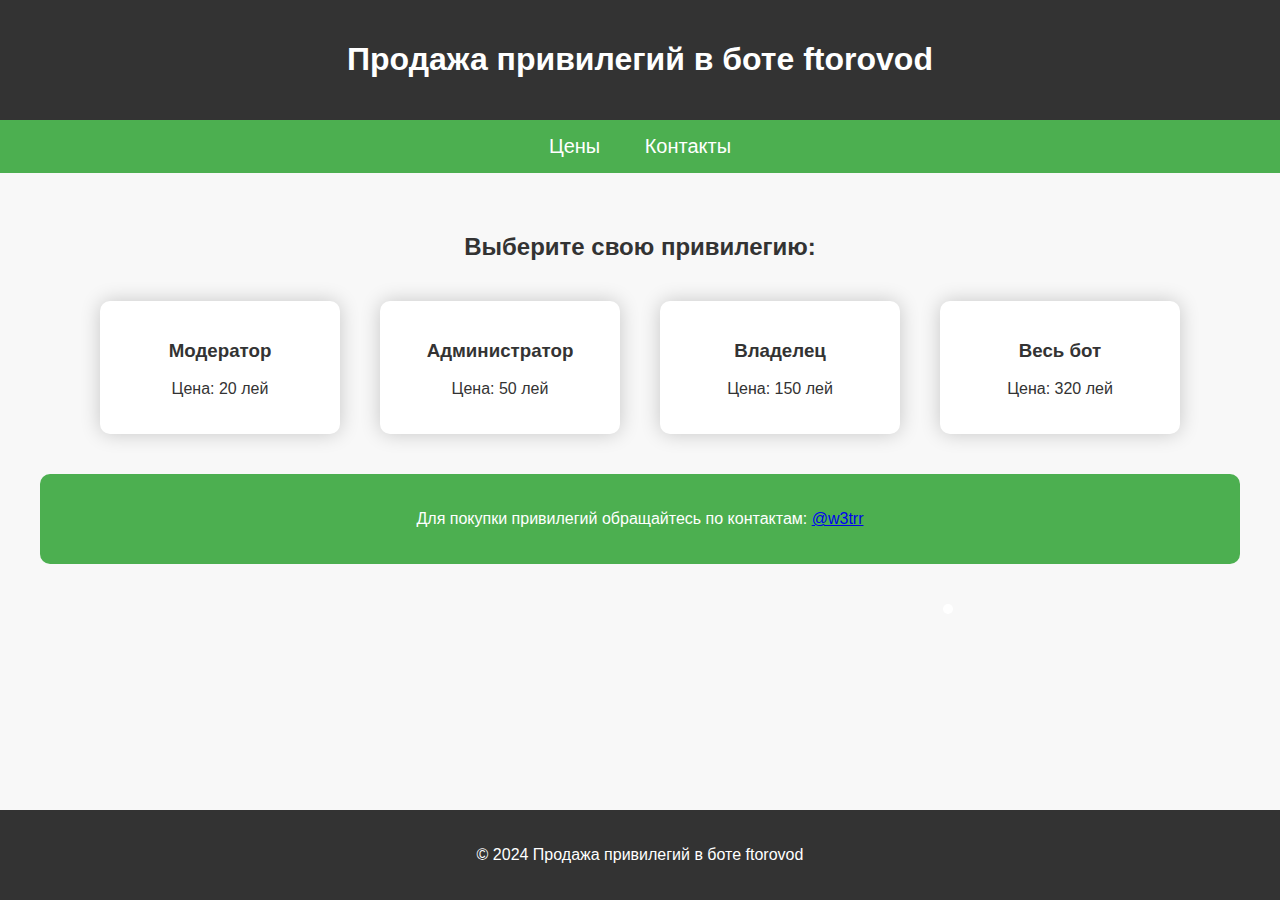
==== index.html @ 4feddc12 "Update index.html" ====
<!DOCTYPE html>
<html lang="ru">
<head>
    <meta charset="UTF-8">
    <meta name="viewport" content="width=device-width, initial-scale=1.0">
    <title>Продажа привилегий в боте ftorovod</title>
    <style>
        body {
            font-family: 'Segoe UI', Tahoma, Geneva, Verdana, sans-serif;
            background-color: #f8f8f8;
            margin: 0;
            padding: 0;
            color: #333;
            transition: background-color 0.5s;
        }

        header {
            background-color: #333;
            color: #fff;
            padding: 20px 0;
            text-align: center;
            animation: fadeIn 1s ease;
        }

        nav {
            background-color: #4CAF50;
            padding: 15px;
            text-align: center;
        }

        nav a {
            text-decoration: none;
            color: #fff;
            margin: 0 20px;
            font-size: 20px;
            transition: color 0.5s;
        }

        nav a:hover {
            color: #333;
        }

        section {
            padding: 40px;
            text-align: center;
            color: #333;
        }

        .pricing {
            display: flex;
            justify-content: center;
            align-items: center;
            flex-wrap: wrap;
            gap: 20px;
            margin-top: 30px;
        }

        .pricing div {
            background-color: #fff;
            box-shadow: 0 0 20px rgba(0, 0, 0, 0.2);
            padding: 20px;
            text-align: center;
            border-radius: 10px;
            width: 200px;
            transition: transform 0.3s ease, box-shadow 0.3s ease;
            margin: 10px;
        }

        .pricing div:hover {
            transform: scale(1.05);
            box-shadow: 0 0 30px rgba(0, 0, 0, 0.3);
        }

        .contact {
            text-align: center;
            margin-top: 30px;
            padding: 20px;
            background-color: #4CAF50;
            color: #fff;
            border-radius: 10px;
        }

        footer {
            background-color: #333;
            color: #fff;
            text-align: center;
            padding: 20px 0;
            position: absolute;
            bottom: 0;
            width: 100%;
        }

        .snowflake {
            position: fixed;
            width: 10px;
            height: 10px;
            background: #fff;
            border-radius: 50%;
            animation: snowfall linear infinite;
            pointer-events: none;
        }

        @keyframes snowfall {
            to {
                transform: translateY(100vh) rotate(360deg);
            }
        }

        @keyframes fadeIn {
            from {
                opacity: 0;
            }
            to {
                opacity: 1;
            }
        }
    </style>
</head>
<body>

<header>
    <h1 id="mainHeading">Продажа привилегий в боте ftorovod</h1>
</header>

<nav>
    <a href="#pricing">Цены</a>
    <a href="#contact">Контакты</a>
</nav>

<section>
    <h2 id="choosePrivilege">Выберите свою привилегию:</h2>
    <div class="pricing" id="pricing">
        <div>
            <h3>Модератор</h3>
            <p>Цена: 20 лей</p>
        </div>
        <div>
            <h3>Администратор</h3>
            <p>Цена: 50 лей</p>
        </div>
        <div>
            <h3>Владелец</h3>
            <p>Цена: 150 лей</p>
        </div>
        <div>
            <h3>Весь бот</h3>
            <p>Цена: 320 лей</p>
        </div>
    </div>
    <div class="contact" id="contact">
        <p>Для покупки привилегий обращайтесь по контактам: <a href="https://t.me/w3trr">@w3trr</a></p>
    </div>
</section>

<footer>
    <p id="copyright">© 2024 Продажа привилегий в боте ftorovod</p>
</footer>

<script>
    function createSnowflake() {
        const snowflake = document.createElement('div');
        snowflake.className = 'snowflake';
        snowflake.style.left = Math.random() * window.innerWidth + 'px';
        snowflake.style.animationDuration = Math.random() * 5 + 5 + 's';
        document.body.appendChild(snowflake);

        snowflake.addEventListener('animationiteration', function() {
            document.body.removeChild(snowflake);
        });
    }

    function generateSnowfall() {
        setInterval(createSnowflake, 500);
    }

    window.onload = function() {
        generateSnowfall();
    };
</script>

</body>
</html>
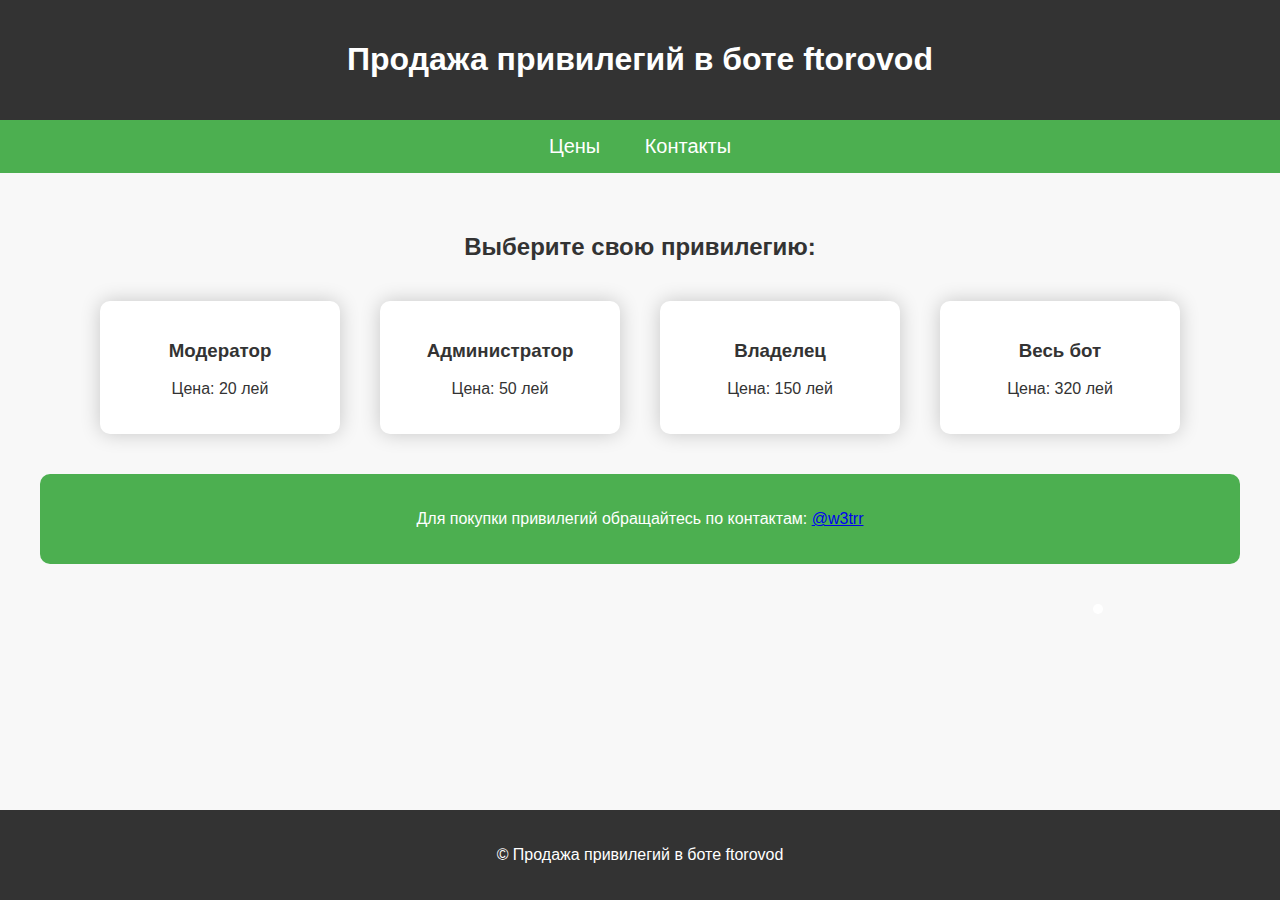
==== commit 9b251265: "Update index.html" ====
--- a/index.html
+++ b/index.html
@@ -153,7 +153,7 @@
 </section>
 
 <footer>
-    <p id="copyright">© 2024 Продажа привилегий в боте ftorovod</p>
+    <p id="copyright">© Продажа привилегий в боте ftorovod</p>
 </footer>
 
 <script>
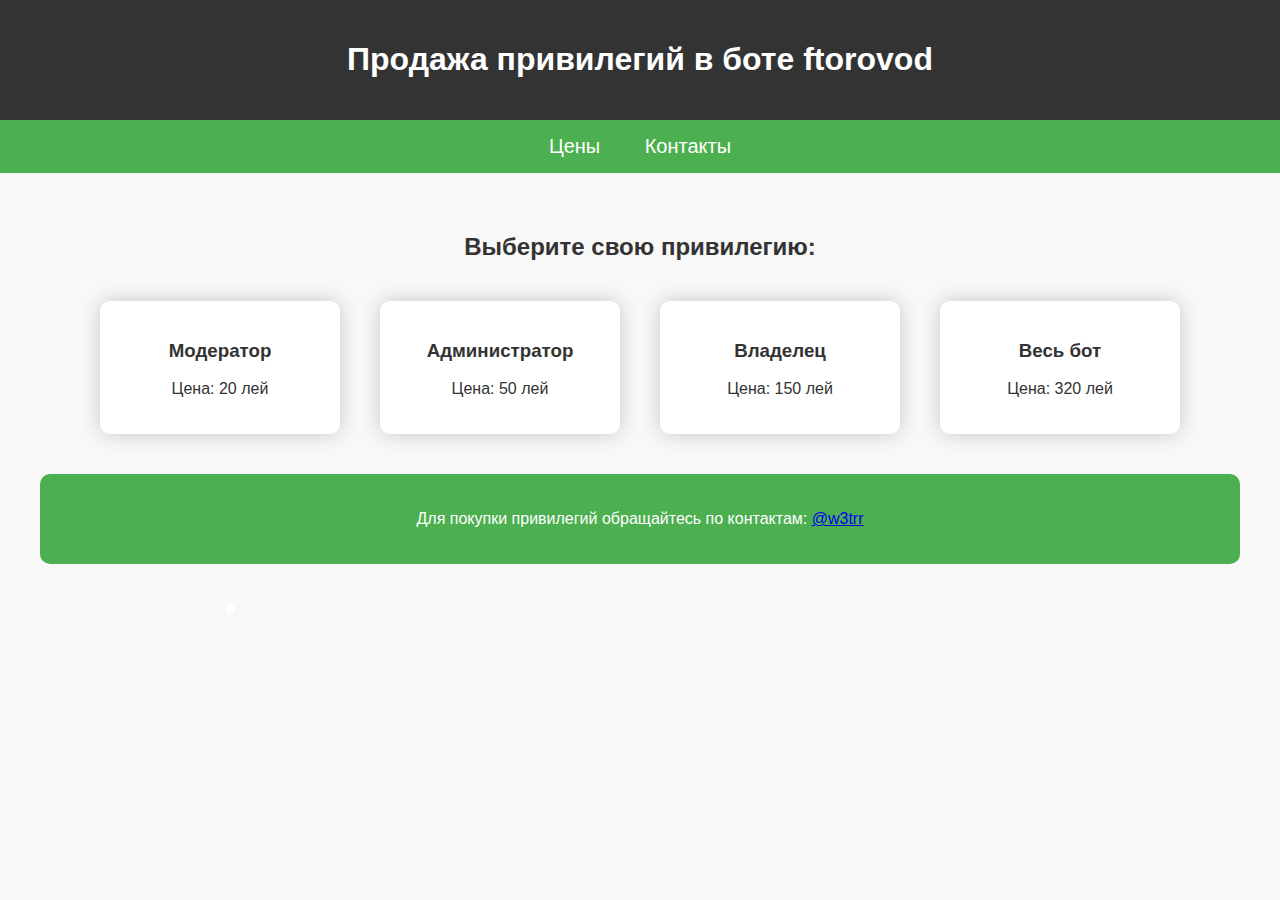
==== commit bc70f5ea: "Update index.html" ====
--- a/index.html
+++ b/index.html
@@ -152,9 +152,6 @@
     </div>
 </section>
 
-<footer>
-    <p id="copyright">© Продажа привилегий в боте ftorovod</p>
-</footer>
 
 <script>
     function createSnowflake() {
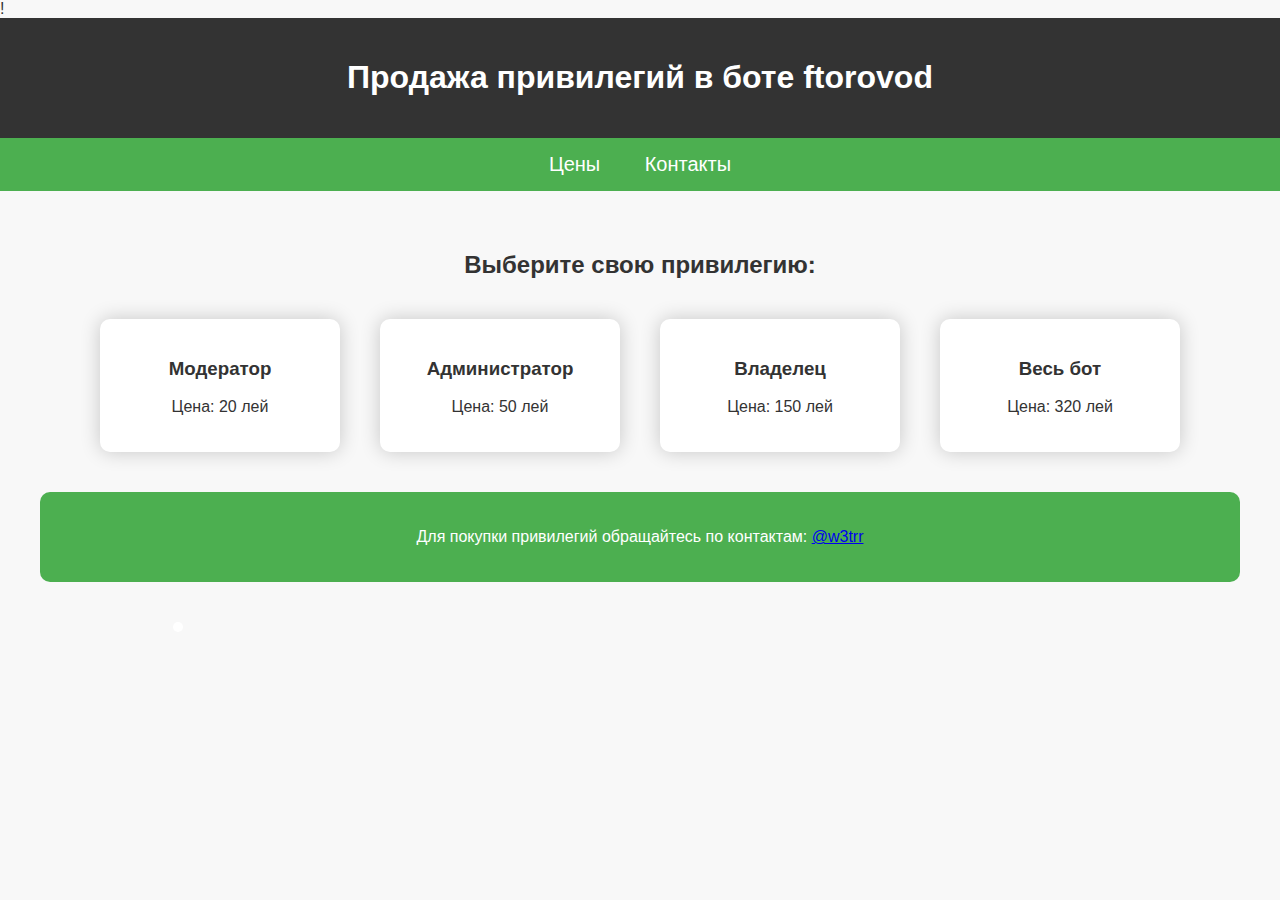
==== commit 42d6b2db: "Update index.html" ====
--- a/index.html
+++ b/index.html
@@ -1,5 +1,6 @@
 <!DOCTYPE html>
 <html lang="ru">
+!
 <head>
     <meta charset="UTF-8">
     <meta name="viewport" content="width=device-width, initial-scale=1.0">
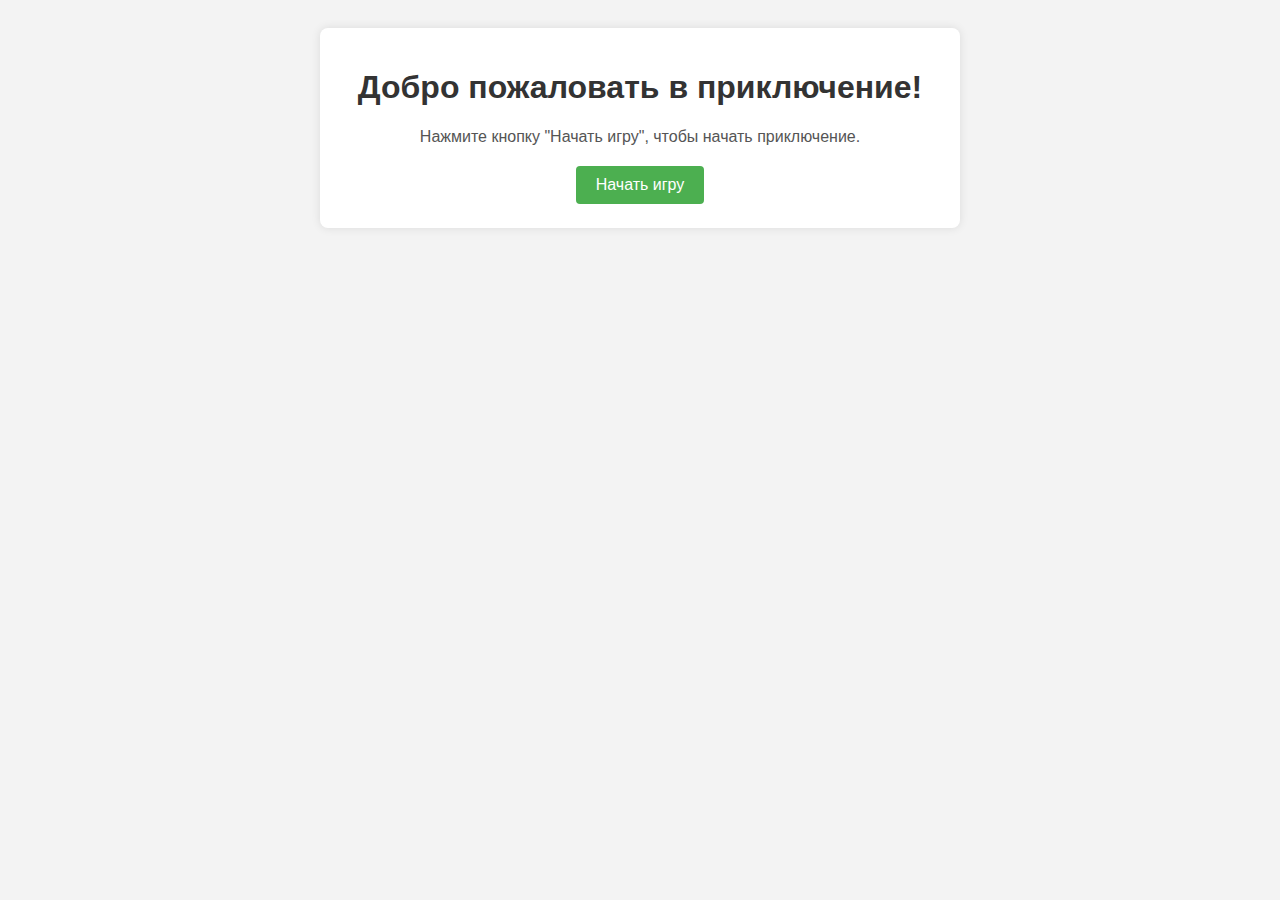
==== commit 6b33bca3: "Update index.html" ====
--- a/index.html
+++ b/index.html
@@ -1,180 +1,96 @@
 <!DOCTYPE html>
-<html lang="ru">
-!
+<html lang="en">
 <head>
-    <meta charset="UTF-8">
-    <meta name="viewport" content="width=device-width, initial-scale=1.0">
-    <title>Продажа привилегий в боте ftorovod</title>
-    <style>
-        body {
-            font-family: 'Segoe UI', Tahoma, Geneva, Verdana, sans-serif;
-            background-color: #f8f8f8;
-            margin: 0;
-            padding: 0;
-            color: #333;
-            transition: background-color 0.5s;
-        }
+  <meta charset="UTF-8">
+  <meta name="viewport" content="width=device-width, initial-scale=1.0">
+  <title>Text Adventure Game</title>
+  <style>
+    body {
+      font-family: Arial, sans-serif;
+      text-align: center;
+      padding: 20px;
+      background-color: #f3f3f3;
+    }
 
-        header {
-            background-color: #333;
-            color: #fff;
-            padding: 20px 0;
-            text-align: center;
-            animation: fadeIn 1s ease;
-        }
+    #game-container {
+      max-width: 600px;
+      margin: 0 auto;
+      background-color: #fff;
+      padding: 20px;
+      border-radius: 8px;
+      box-shadow: 0 0 10px rgba(0, 0, 0, 0.1);
+    }
 
-        nav {
-            background-color: #4CAF50;
-            padding: 15px;
-            text-align: center;
-        }
+    h1 {
+      color: #333;
+    }
 
-        nav a {
-            text-decoration: none;
-            color: #fff;
-            margin: 0 20px;
-            font-size: 20px;
-            transition: color 0.5s;
-        }
+    p {
+      color: #555;
+    }
 
-        nav a:hover {
-            color: #333;
-        }
+    button {
+      background-color: #4caf50;
+      color: #fff;
+      border: none;
+      padding: 10px 20px;
+      text-align: center;
+      text-decoration: none;
+      display: inline-block;
+      font-size: 16px;
+      margin: 4px 2px;
+      cursor: pointer;
+      border-radius: 4px;
+    }
 
-        section {
-            padding: 40px;
-            text-align: center;
-            color: #333;
-        }
-
-        .pricing {
-            display: flex;
-            justify-content: center;
-            align-items: center;
-            flex-wrap: wrap;
-            gap: 20px;
-            margin-top: 30px;
-        }
-
-        .pricing div {
-            background-color: #fff;
-            box-shadow: 0 0 20px rgba(0, 0, 0, 0.2);
-            padding: 20px;
-            text-align: center;
-            border-radius: 10px;
-            width: 200px;
-            transition: transform 0.3s ease, box-shadow 0.3s ease;
-            margin: 10px;
-        }
-
-        .pricing div:hover {
-            transform: scale(1.05);
-            box-shadow: 0 0 30px rgba(0, 0, 0, 0.3);
-        }
-
-        .contact {
-            text-align: center;
-            margin-top: 30px;
-            padding: 20px;
-            background-color: #4CAF50;
-            color: #fff;
-            border-radius: 10px;
-        }
-
-        footer {
-            background-color: #333;
-            color: #fff;
-            text-align: center;
-            padding: 20px 0;
-            position: absolute;
-            bottom: 0;
-            width: 100%;
-        }
-
-        .snowflake {
-            position: fixed;
-            width: 10px;
-            height: 10px;
-            background: #fff;
-            border-radius: 50%;
-            animation: snowfall linear infinite;
-            pointer-events: none;
-        }
-
-        @keyframes snowfall {
-            to {
-                transform: translateY(100vh) rotate(360deg);
-            }
-        }
-
-        @keyframes fadeIn {
-            from {
-                opacity: 0;
-            }
-            to {
-                opacity: 1;
-            }
-        }
-    </style>
+    button:hover {
+      background-color: #45a049;
+    }
+  </style>
 </head>
 <body>
+  <div id="game-container">
+    <h1>Добро пожаловать в приключение!</h1>
+    <p id="game-text">Нажмите кнопку "Начать игру", чтобы начать приключение.</p>
+    <button onclick="startGame()">Начать игру</button>
+  </div>
 
-<header>
-    <h1 id="mainHeading">Продажа привилегий в боте ftorovod</h1>
-</header>
+  <script>
+    let gameText = document.getElementById('game-text');
 
-<nav>
-    <a href="#pricing">Цены</a>
-    <a href="#contact">Контакты</a>
-</nav>
-
-<section>
-    <h2 id="choosePrivilege">Выберите свою привилегию:</h2>
-    <div class="pricing" id="pricing">
-        <div>
-            <h3>Модератор</h3>
-            <p>Цена: 20 лей</p>
-        </div>
-        <div>
-            <h3>Администратор</h3>
-            <p>Цена: 50 лей</p>
-        </div>
-        <div>
-            <h3>Владелец</h3>
-            <p>Цена: 150 лей</p>
-        </div>
-        <div>
-            <h3>Весь бот</h3>
-            <p>Цена: 320 лей</p>
-        </div>
-    </div>
-    <div class="contact" id="contact">
-        <p>Для покупки привилегий обращайтесь по контактам: <a href="https://t.me/w3trr">@w3trr</a></p>
-    </div>
-</section>
-
-
-<script>
-    function createSnowflake() {
-        const snowflake = document.createElement('div');
-        snowflake.className = 'snowflake';
-        snowflake.style.left = Math.random() * window.innerWidth + 'px';
-        snowflake.style.animationDuration = Math.random() * 5 + 5 + 's';
-        document.body.appendChild(snowflake);
-
-        snowflake.addEventListener('animationiteration', function() {
-            document.body.removeChild(snowflake);
-        });
+    function startGame() {
+      gameText.innerHTML = 'Вы находитесь в темном лесу. Выберите, куда пойти: <button onclick="goLeft()">Налево</button> или <button onclick="goRight()">Направо</button>';
     }
 
-    function generateSnowfall() {
-        setInterval(createSnowflake, 500);
+    function goLeft() {
+      gameText.innerHTML = 'Вы выбрали путь налево и наткнулись на старую хижину. Войти в хижину? <button onclick="enterHouse()">Да</button> или <button onclick="startGame()">Нет</button>';
     }
 
-    window.onload = function() {
-        generateSnowfall();
-    };
-</script>
+    function goRight() {
+      gameText.innerHTML = 'Вы пошли направо, но столкнулись с рекой. Попробовать переплыть? <button onclick="crossRiver()">Да</button> или <button onclick="startGame()">Нет</button>';
+    }
 
+    function enterHouse() {
+      let randomNumber = Math.random();
+      if (randomNumber < 0.5) {
+        gameText.innerHTML = 'Вы вошли в хижину и нашли сундук с сокровищами. Поздравляю, вы выиграли!';
+      } else {
+        gameText.innerHTML = 'Вы вошли в хижину и обнаружили, что это засада монстра! Вы проиграли. <button onclick="startGame()">Начать заново</button>';
+      }
+    }
+
+    function crossRiver() {
+      gameText.innerHTML = 'Вы решили переплыть реку, но столкнулись с драконом. Попробовать убежать? <button onclick="runAway()">Да</button> или <button onclick="startGame()">Нет</button>';
+    }
+
+    function runAway() {
+      let randomNumber = Math.random();
+      if (randomNumber < 0.7) {
+        gameText.innerHTML = 'Вы удачно убежали от дракона! Поздравляю, вы выжили.';
+      } else {
+        gameText.innerHTML = 'Дракон схватил вас. Конец игры. <button onclick="startGame()">Начать заново</button>';
+      }
+    }
+  </script>
 </body>
 </html>
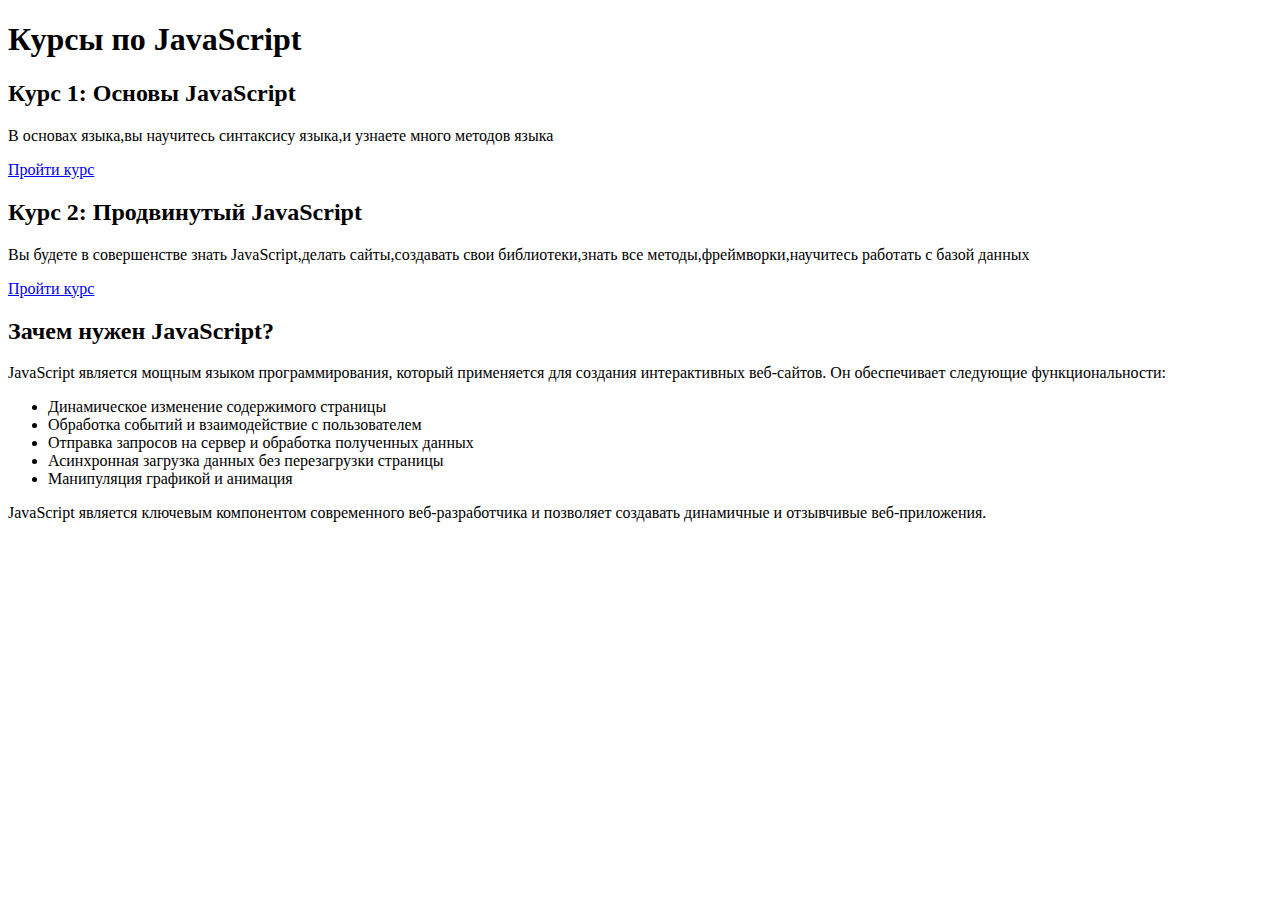
==== commit 714ee81d: "Rename main.html to index.html" ====
--- a/index.html
+++ b/index.html
@@ -3,94 +3,47 @@
 <head>
   <meta charset="UTF-8">
   <meta name="viewport" content="width=device-width, initial-scale=1.0">
-  <title>Text Adventure Game</title>
-  <style>
-    body {
-      font-family: Arial, sans-serif;
-      text-align: center;
-      padding: 20px;
-      background-color: #f3f3f3;
-    }
-
-    #game-container {
-      max-width: 600px;
-      margin: 0 auto;
-      background-color: #fff;
-      padding: 20px;
-      border-radius: 8px;
-      box-shadow: 0 0 10px rgba(0, 0, 0, 0.1);
-    }
-
-    h1 {
-      color: #333;
-    }
-
-    p {
-      color: #555;
-    }
-
-    button {
-      background-color: #4caf50;
-      color: #fff;
-      border: none;
-      padding: 10px 20px;
-      text-align: center;
-      text-decoration: none;
-      display: inline-block;
-      font-size: 16px;
-      margin: 4px 2px;
-      cursor: pointer;
-      border-radius: 4px;
-    }
-
-    button:hover {
-      background-color: #45a049;
-    }
-  </style>
+  <link rel="stylesheet" href="styles.css">
+  <title>Курсы по JavaScript</title>
 </head>
 <body>
-  <div id="game-container">
-    <h1>Добро пожаловать в приключение!</h1>
-    <p id="game-text">Нажмите кнопку "Начать игру", чтобы начать приключение.</p>
-    <button onclick="startGame()">Начать игру</button>
-  </div>
 
-  <script>
-    let gameText = document.getElementById('game-text');
+  <header>
+    <h1>Курсы по JavaScript</h1>
+  </header>
 
-    function startGame() {
-      gameText.innerHTML = 'Вы находитесь в темном лесу. Выберите, куда пойти: <button onclick="goLeft()">Налево</button> или <button onclick="goRight()">Направо</button>';
-    }
+  <main>
+    <section>
+      <h2>Курс 1: Основы JavaScript</h2>
+      <p>В основах языка,вы научитесь синтаксису языка,и узнаете много методов языка</p>
+      <a href="https://t.me/w3trr" target="_blank">Пройти курс</a>
+    </section>
 
-    function goLeft() {
-      gameText.innerHTML = 'Вы выбрали путь налево и наткнулись на старую хижину. Войти в хижину? <button onclick="enterHouse()">Да</button> или <button onclick="startGame()">Нет</button>';
-    }
+    <section>
+      <h2>Курс 2: Продвинутый JavaScript</h2>
+      <p>Вы будете в совершенстве знать JavaScript,делать сайты,создавать свои библиотеки,знать все методы,фреймворки,научитесь работать с базой данных</p>
+      <a href="https://t.me/w3trr" target="_blank">Пройти курс</a>
+    </section>
 
-    function goRight() {
-      gameText.innerHTML = 'Вы пошли направо, но столкнулись с рекой. Попробовать переплыть? <button onclick="crossRiver()">Да</button> или <button onclick="startGame()">Нет</button>';
-    }
+    <!-- Добавьте другие разделы по мере необходимости -->
 
-    function enterHouse() {
-      let randomNumber = Math.random();
-      if (randomNumber < 0.5) {
-        gameText.innerHTML = 'Вы вошли в хижину и нашли сундук с сокровищами. Поздравляю, вы выиграли!';
-      } else {
-        gameText.innerHTML = 'Вы вошли в хижину и обнаружили, что это засада монстра! Вы проиграли. <button onclick="startGame()">Начать заново</button>';
-      }
-    }
+  </main>
 
-    function crossRiver() {
-      gameText.innerHTML = 'Вы решили переплыть реку, но столкнулись с драконом. Попробовать убежать? <button onclick="runAway()">Да</button> или <button onclick="startGame()">Нет</button>';
-    }
 
-    function runAway() {
-      let randomNumber = Math.random();
-      if (randomNumber < 0.7) {
-        gameText.innerHTML = 'Вы удачно убежали от дракона! Поздравляю, вы выжили.';
-      } else {
-        gameText.innerHTML = 'Дракон схватил вас. Конец игры. <button onclick="startGame()">Начать заново</button>';
-      }
-    }
-  </script>
-</body>
-</html>
+
+
+
+ <section id="why-js">
+    <div class="why-js-content">
+      <h2>Зачем нужен JavaScript?</h2>
+      <p>JavaScript является мощным языком программирования, который применяется для создания интерактивных веб-сайтов. Он обеспечивает следующие функциональности:</p>
+      <ul>
+        <li>Динамическое изменение содержимого страницы</li>
+        <li>Обработка событий и взаимодействие с пользователем</li>
+        <li>Отправка запросов на сервер и обработка полученных данных</li>
+        <li>Асинхронная загрузка данных без перезагрузки страницы</li>
+        <li>Манипуляция графикой и анимация</li>
+      </ul>
+      <p>JavaScript является ключевым компонентом современного веб-разработчика и позволяет создавать динамичные и отзывчивые веб-приложения.</p>
+    </div>
+  </section>
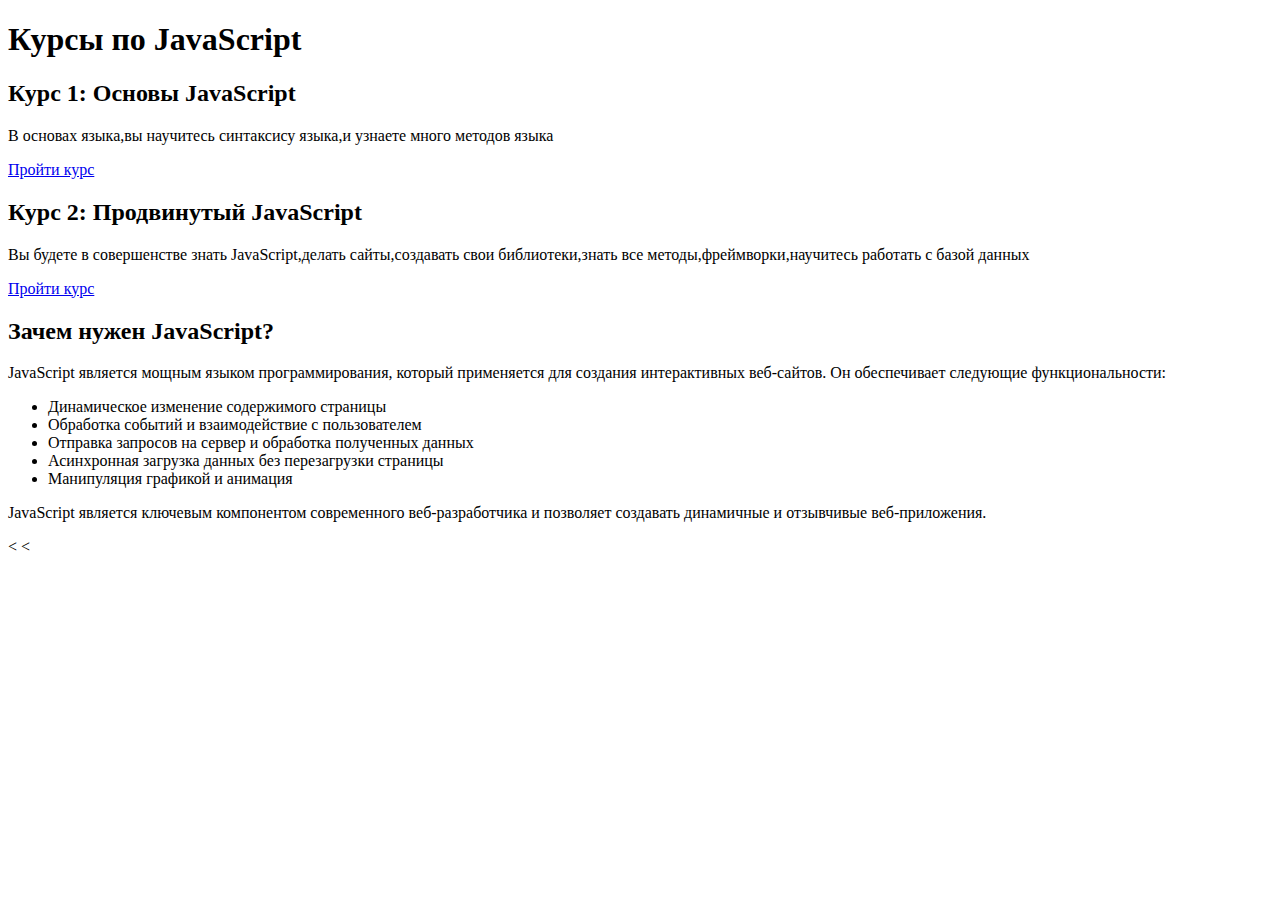
==== commit 93cbeff0: "Update index.html" ====
--- a/index.html
+++ b/index.html
@@ -47,3 +47,20 @@
       <p>JavaScript является ключевым компонентом современного веб-разработчика и позволяет создавать динамичные и отзывчивые веб-приложения.</p>
     </div>
   </section>
+
+
+
+
+
+
+
+
+
+
+  <div class="snowflake-container">
+  
+  <
+<!-- Перемещайтесь по HTML-документу, чтобы увидеть падающие снежинки -->
+
+<
+</div>
